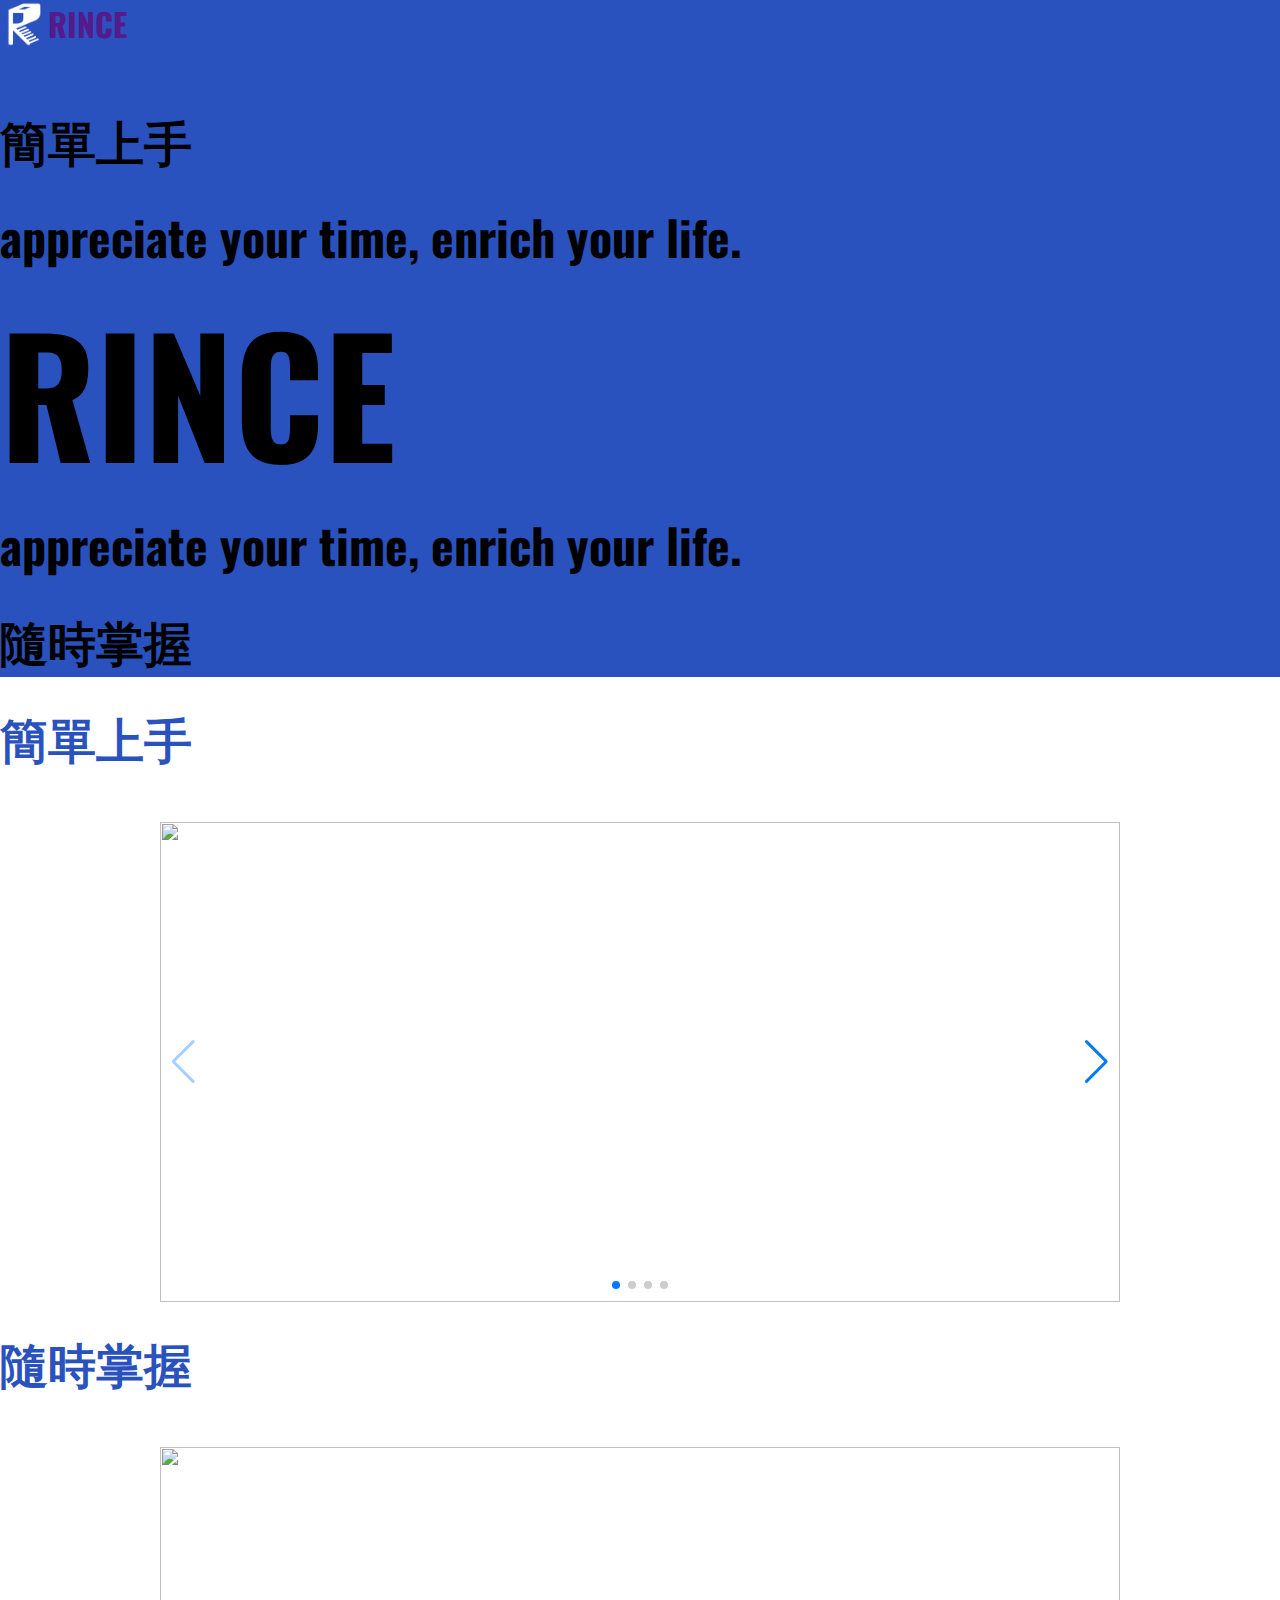
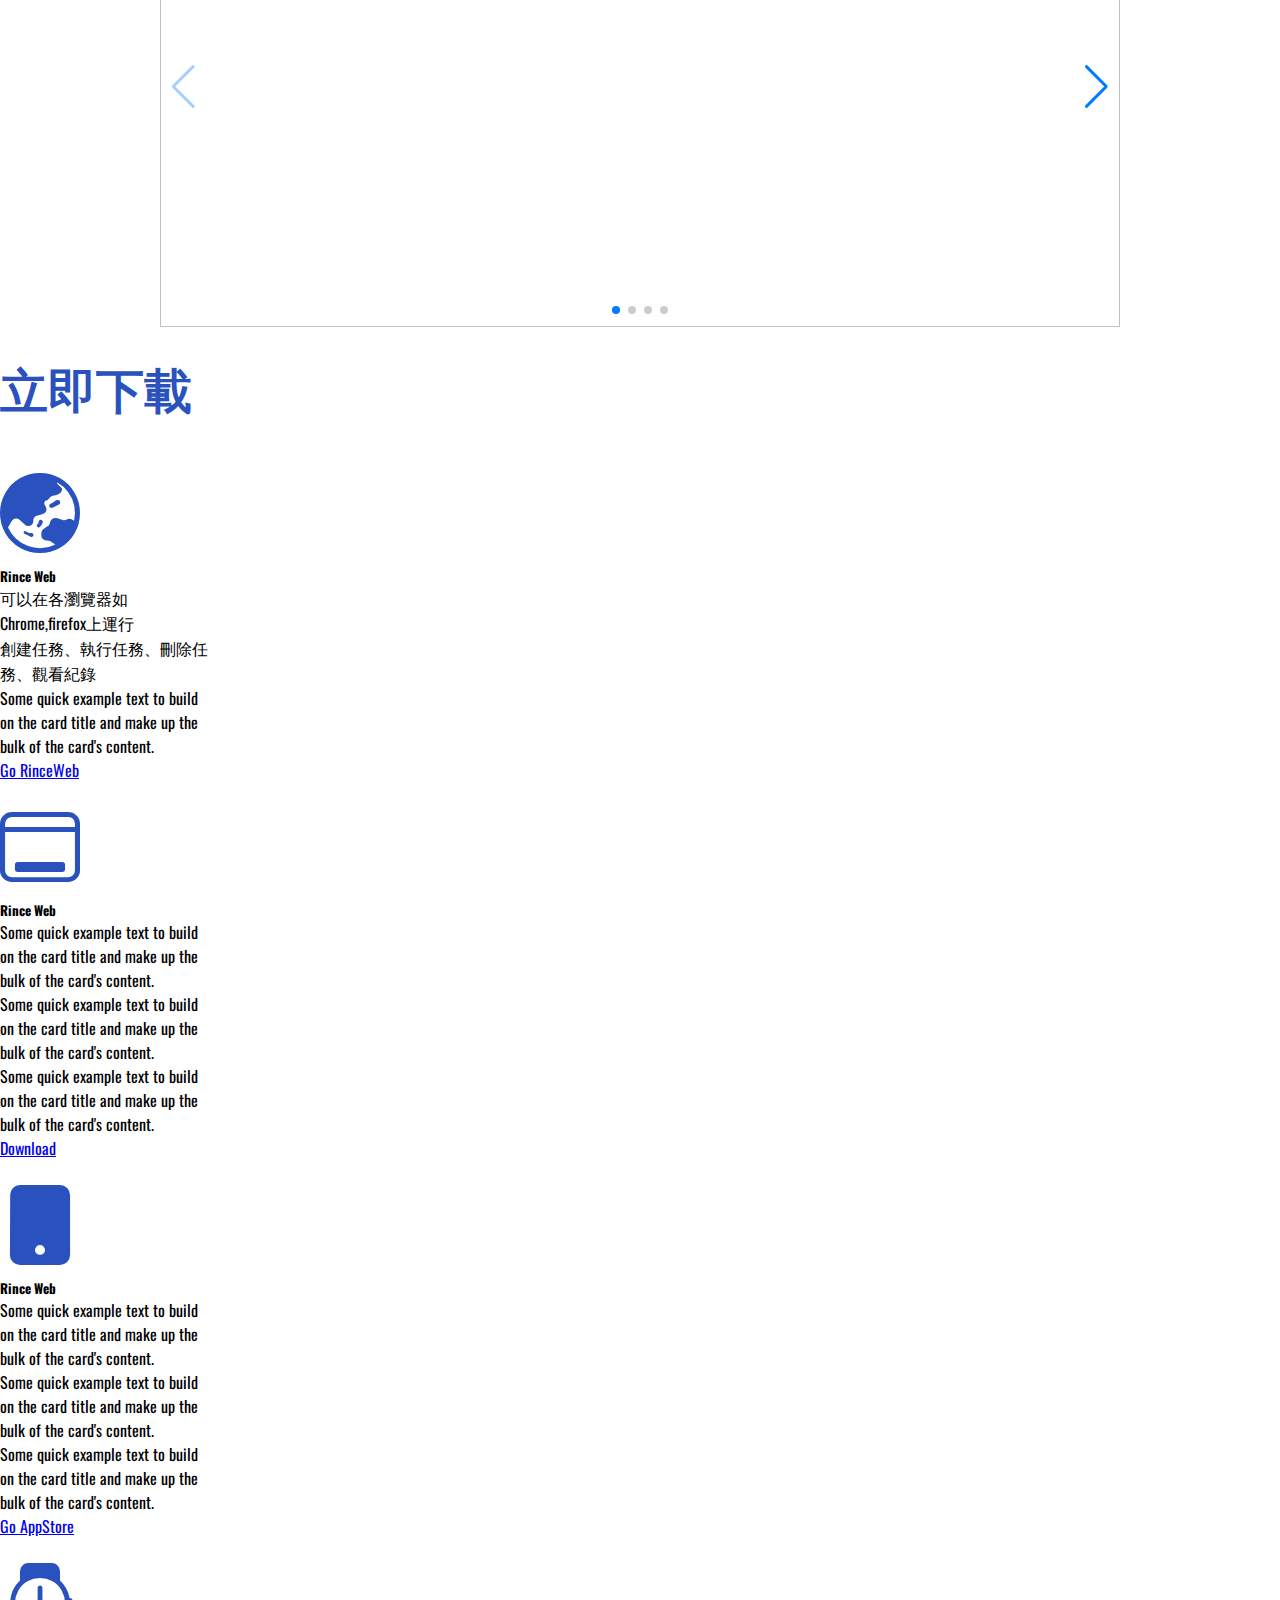
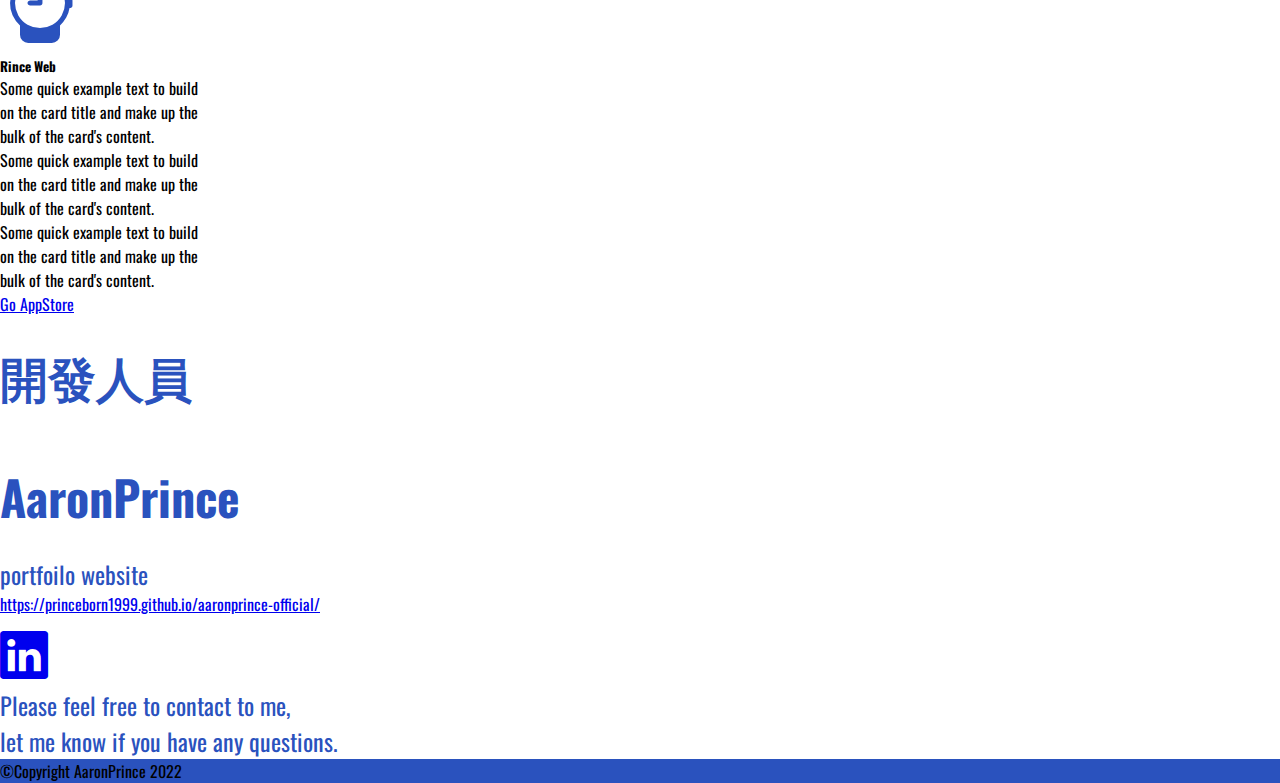
==== index.html @ 6f24a2d6 "修改portfolio size" ====
<!DOCTYPE html>
<html lang="en">
<head>
    <meta charset="UTF-8">
    <meta http-equiv="X-UA-Compatible" content="IE=edge">
    <meta name="viewport" content="width=device-width, initial-scale=1.0">
    <title>Document</title>
    <link rel="stylesheet" href="style.css">

    <!-- google fonts -->
    <link rel="preconnect" href="https://fonts.googleapis.com">
    <link rel="preconnect" href="https://fonts.gstatic.com" crossorigin>
    <link href="https://fonts.googleapis.com/css2?family=Gemunu+Libre&family=Oswald:wght@500&display=swap" rel="stylesheet"> 

    <!-- Bootstrap ICON only -->
    <link rel="stylesheet" href="https://cdn.jsdelivr.net/npm/bootstrap-icons@1.10.1/font/bootstrap-icons.css">

    <!-- Bootstrap CSS only -->
    <link href="https://cdn.jsdelivr.net/npm/bootstrap@5.2.2/dist/css/bootstrap.min.css" rel="stylesheet" integrity="sha384-Zenh87qX5JnK2Jl0vWa8Ck2rdkQ2Bzep5IDxbcnCeuOxjzrPF/et3URy9Bv1WTRi" crossorigin="anonymous">

    <!-- Bootstrap JavaScript Bundle with Popper -->
    <script src="https://cdn.jsdelivr.net/npm/bootstrap@5.2.2/dist/js/bootstrap.bundle.min.js" integrity="sha384-OERcA2EqjJCMA+/3y+gxIOqMEjwtxJY7qPCqsdltbNJuaOe923+mo//f6V8Qbsw3" crossorigin="anonymous"></script>

    <!-- JQuery -->
    <script src="https://cdnjs.cloudflare.com/ajax/libs/jquery/3.6.1/jquery.min.js"></script>
    <!-- FullPage.js -->
    <script src="https://cdnjs.cloudflare.com/ajax/libs/fullPage.js/3.1.2/fullpage.min.js"></script>
    <link rel="stylesheet" href="./style.css">

    <!-- Swiper.css -->
    <link
      rel="stylesheet"
      href="https://cdn.jsdelivr.net/npm/swiper/swiper-bundle.min.css"
    />
    <!-- Swiper.js -->
    <script src="https://cdn.jsdelivr.net/npm/swiper/swiper-bundle.min.js"></script>
</head>
<body>
 
  <!-- fullpage -->
  <div id="fullpage">
    

    <div class="section bg-blue relative " id="fullpage-section">
      <!-- header -->
      <header class="justify-content-center"><img src="./src/img/logo_white.png" style="height: 3rem;" alt=""><a href="" style="text-decoration: none;"><h1 class="text-white">RINCE</h1></a></header>
      <!-- mainsection -->
      <div>
          <br>
          <h2 class=" text-white justify-content-center d-flex fw-bold" style="font-size: 3rem;">簡單上手</h2>
          <br>
          <h2 class=" text-white justify-content-center d-flex"style="font-size: 3rem;">appreciate your time, enrich your life.</h2>
          <h1 class=" text-white justify-content-center d-flex" style="font-size: 10rem;">RINCE</h1>
          <h2 class=" text-white justify-content-center d-flex"style="font-size: 3rem;">appreciate your time, enrich your life.</h2>
          <br>
          <h2 class=" text-white justify-content-center d-flex fw-bold" style="font-size: 3rem;">隨時掌握</h2>
      </div>
      
    </div>
    
    <!-- 簡單上手 -->
    <div class="section container-sm relative" id="fullpage-section">
      <br>
      <h2 class=" blue fw-bold justify-content-center d-flex" style="font-size: 3rem;">簡單上手</h2>
      <br>
      <br>
      <div class="justify-content-center d-flex">
        <!-- Swiper.js -->
        <div class="swiper mySwiper shadow " style="height:30rem ;width:60rem">
          <div class="swiper-wrapper">
            <div class="swiper-slide"><img class="rounded" src="./src/img/65787.jpg" alt=""></div>
            <div class="swiper-slide"><img class="rounded" src="./src/img/business-woman-working-laptop.jpg" alt=""></div>
            <div class="swiper-slide"><img class="rounded" src="./src/img/multiethnic-team-partners-working-with-paralyzed-woman-sitting-wheelchair-suffering-from-chronic-disability-impairment-business-people-using-laptop-health-condition.jpg" alt=""></div>
            <div class="swiper-slide"><img class="rounded" src="./src/img/young-lesbian-lgbtq-women-couple-using-mobile-phone-home.jpg" alt=""></div>
          </div>
          <div class="swiper-button-next"></div>
          <div class="swiper-button-prev"></div>
          <div class="swiper-pagination"></div>
        </div>
        <!-- Swiper.js -->
      </div>
    </div>
    
    <!-- 隨手掌握 -->
    <div class="section container-sm relative" id="fullpage-section">
      <br>
      <h2 class=" blue fw-bold justify-content-center d-flex" style="font-size: 3rem;">隨時掌握</h2>
      <br>
      <br>
      <div class="justify-content-center d-flex">
        <!-- Swiper.js -->
        <div class="swiper mySwiper shadow " style="height:30rem ;width:60rem">
          <div class="swiper-wrapper">
            <div class="swiper-slide"><img class="rounded" src="./src/img/65787.jpg" alt=""></div>
            <div class="swiper-slide"><img class="rounded" src="./src/img/business-woman-working-laptop.jpg" alt=""></div>
            <div class="swiper-slide"><img class="rounded" src="./src/img/multiethnic-team-partners-working-with-paralyzed-woman-sitting-wheelchair-suffering-from-chronic-disability-impairment-business-people-using-laptop-health-condition.jpg" alt=""></div>
            <div class="swiper-slide"><img class="rounded" src="./src/img/young-lesbian-lgbtq-women-couple-using-mobile-phone-home.jpg" alt=""></div>
          </div>
          <div class="swiper-button-next"></div>
          <div class="swiper-button-prev"></div>
          <div class="swiper-pagination"></div>
        </div>
        <!-- Swiper.js -->
      </div>
      
    </div>

    <!-- 立即下載 -->
    <div class="section container-sm relative" id="fullpage-section">
      <br>
      
      <h2 class=" blue fw-bold justify-content-center d-flex" style="font-size: 3rem;">立即下載</h2>
      <br>
      <!-- card group -->
      <div class="d-flex justify-content-center">
        <!-- Web version -->
        <div class="card shadow m-3" style="width: 13rem;">
          <!-- <img src="..." class="card-img-top" alt="..."> -->
          <p></p>
          <i class="d-flex justify-content-center blue bi bi-globe-asia-australia" style="font-size:5rem"></i>
          <div class="card-body">
            <h5 class="card-title">Rince Web</h5>
            <p class="card-text">可以在各瀏覽器如Chrome,firefox上運行</p>
            <p class="card-text">創建任務、執行任務、刪除任務、觀看紀錄</p>
            <p class="card-text">Some quick example text to build on the card title and make up the bulk of the card's content.</p>
            <a href="#" class="btn btn-primary">Go RinceWeb</a>
          </div>
        </div>
        <!-- Desktop version -->
        <div class="card shadow m-3" style="width: 13rem;">
          <!-- <img src="..." class="card-img-top" alt="..."> -->
          <p></p>
          <i class="d-flex justify-content-center blue bi bi-window-desktop" style="font-size:5rem"></i>
          <div class="card-body">
            <h5 class="card-title">Rince Web</h5>
            <p class="card-text">Some quick example text to build on the card title and make up the bulk of the card's content.</p>
            <p class="card-text">Some quick example text to build on the card title and make up the bulk of the card's content.</p>
            <p class="card-text">Some quick example text to build on the card title and make up the bulk of the card's content.</p>
            <a href="#" class="btn btn-primary">Download</a>
          </div>
        </div>
        <!-- Mobile version -->
        <div class="card shadow m-3" style="width: 13rem;">
          <!-- <img src="..." class="card-img-top" alt="..."> -->
          <p></p>
          <i class="d-flex justify-content-center blue bi bi-tablet-fill" style="font-size:5rem"></i>
          <div class="card-body">
            <h5 class="card-title">Rince Web</h5>
            <p class="card-text">Some quick example text to build on the card title and make up the bulk of the card's content.</p>
            <p class="card-text">Some quick example text to build on the card title and make up the bulk of the card's content.</p>
            <p class="card-text">Some quick example text to build on the card title and make up the bulk of the card's content.</p>
            <a href="#" class="btn btn-primary">Go AppStore</a>
          </div>
        </div>
        <!-- Watch version -->
        <div class="card shadow m-3" style="width: 13rem;">
          <!-- <img src="..." class="card-img-top" alt="..."> -->
          <p></p>
          <i class="d-flex justify-content-center blue bi bi-watch" style="font-size:5rem"></i>
          <div class="card-body">
            <h5 class="card-title">Rince Web</h5>
            <p class="card-text">Some quick example text to build on the card title and make up the bulk of the card's content.</p>
            <p class="card-text">Some quick example text to build on the card title and make up the bulk of the card's content.</p>
            <p class="card-text">Some quick example text to build on the card title and make up the bulk of the card's content.</p>
            <a href="#" class="btn btn-primary">Go AppStore</a>
          </div>
        </div>
      </div>
    </div>
    <!-- 開發人員 -->
    <div class="section relative" id="fullpage-section">
      <br>
      <h2 class=" blue fw-bold justify-content-center d-flex" style="font-size: 3rem;">開發人員</h2>
      <br>
      <br>
      <div class="h-75">
        <h1 class=" blue fw-bold justify-content-center d-flex" style="font-size: 3rem;">AaronPrince</h1>
        <br>
        <p class=" blue fw-bold justify-content-center d-flex" style="font-size: 1.5rem;">portfoilo website</p>
        <a class=" justify-content-center d-flex" href="https://princeborn1999.github.io/aaronprince-official/">https://princeborn1999.github.io/aaronprince-official/</a>
        <p></p>
        <a href="https://www.linkedin.com/in/aaron-prince-4b9475230/" style="text-decoration: none;"><i class="  justify-content-center d-flex bi bi-linkedin" style="font-size:3rem"></i></a>
        <br>
        <p class=" blue fw-bold justify-content-center d-flex" style="font-size: 1.5rem;">Please feel free to contact to me, </p>
        <p class=" blue fw-bold justify-content-center d-flex" style="font-size: 1.5rem;">let me know if you have any questions.</p>
      </div>
      <footer class="bg-blue h-25">
        <div class="justify-content-center d-flex "><p class="text-white ">©Copyright AaronPrince 2022</p></div>  
      </footer>
    </div>


  </div>
  <!-- fullpage -->

  <!-- swiper -->
  <script>
  var swiper = new Swiper(".mySwiper", {
    spaceBetween: 30,
    centeredSlides: true,
    autoplay: {
      delay: 2500,
      disableOnInteraction: false,
    },
    pagination: {
      el: ".swiper-pagination",
      clickable: true,
    },
    navigation: {
      nextEl: ".swiper-button-next",
      prevEl: ".swiper-button-prev",
    },
  });
  </script>

  <script >
    $(document).ready(function(){
        $('#fullpage').fullpage()
    })
  </script>
</body>
</html>
---- style.css ----
* {
  margin: 0;
  padding: 0;
  -webkit-box-sizing: border-box;
          box-sizing: border-box;
  font-family: 'Gemunu Libre', sans-serif;
  font-family: 'Oswald', sans-serif;
}

header {
  height: 5em;
  display: -webkit-box;
  display: -ms-flexbox;
  display: flex;
}

.logo-img {
  height: 5em;
}
/*# sourceMappingURL=style.css.map */

.bg-blue{
  background-color: rgb(42, 82, 190);
}
.blue{
  color:rgb(42, 82, 190)
}

.swiper {
  width: 100%;
  height: 100%;
}

.swiper-slide {
  text-align: center;
  font-size: 18px;
  background: #fff;

  /* Center slide text vertically */
  display: -webkit-box;
  display: -ms-flexbox;
  display: -webkit-flex;
  display: flex;
  -webkit-box-pack: center;
  -ms-flex-pack: center;
  -webkit-justify-content: center;
  justify-content: center;
  -webkit-box-align: center;
  -ms-flex-align: center;
  -webkit-align-items: center;
  align-items: center;
}

.swiper-slide img {
  display: block;
  width: 100%;
  height: 100%;
  object-fit: cover;
  
}
---- style.css ----
* {
  margin: 0;
  padding: 0;
  -webkit-box-sizing: border-box;
          box-sizing: border-box;
  font-family: 'Gemunu Libre', sans-serif;
  font-family: 'Oswald', sans-serif;
}

header {
  height: 5em;
  display: -webkit-box;
  display: -ms-flexbox;
  display: flex;
}

.logo-img {
  height: 5em;
}
/*# sourceMappingURL=style.css.map */

.bg-blue{
  background-color: rgb(42, 82, 190);
}
.blue{
  color:rgb(42, 82, 190)
}

.swiper {
  width: 100%;
  height: 100%;
}

.swiper-slide {
  text-align: center;
  font-size: 18px;
  background: #fff;

  /* Center slide text vertically */
  display: -webkit-box;
  display: -ms-flexbox;
  display: -webkit-flex;
  display: flex;
  -webkit-box-pack: center;
  -ms-flex-pack: center;
  -webkit-justify-content: center;
  justify-content: center;
  -webkit-box-align: center;
  -ms-flex-align: center;
  -webkit-align-items: center;
  align-items: center;
}

.swiper-slide img {
  display: block;
  width: 100%;
  height: 100%;
  object-fit: cover;
  
}
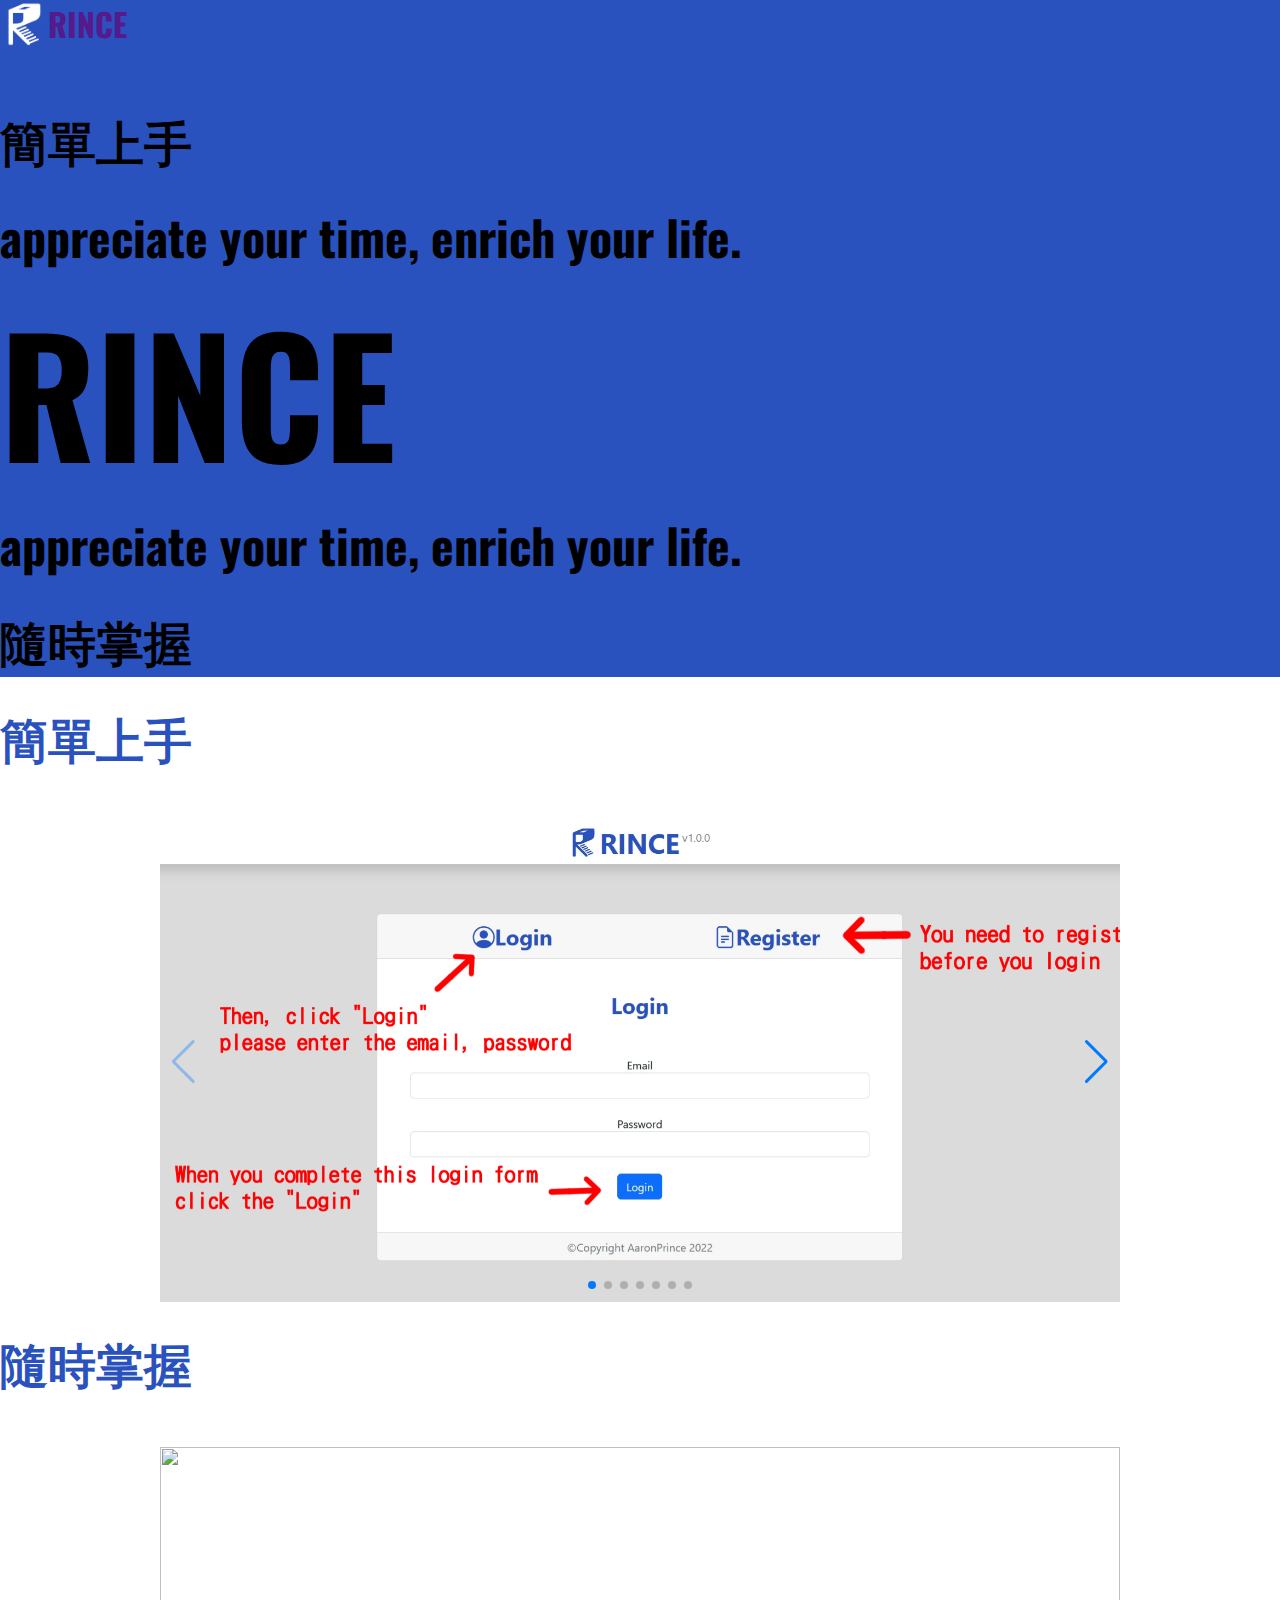
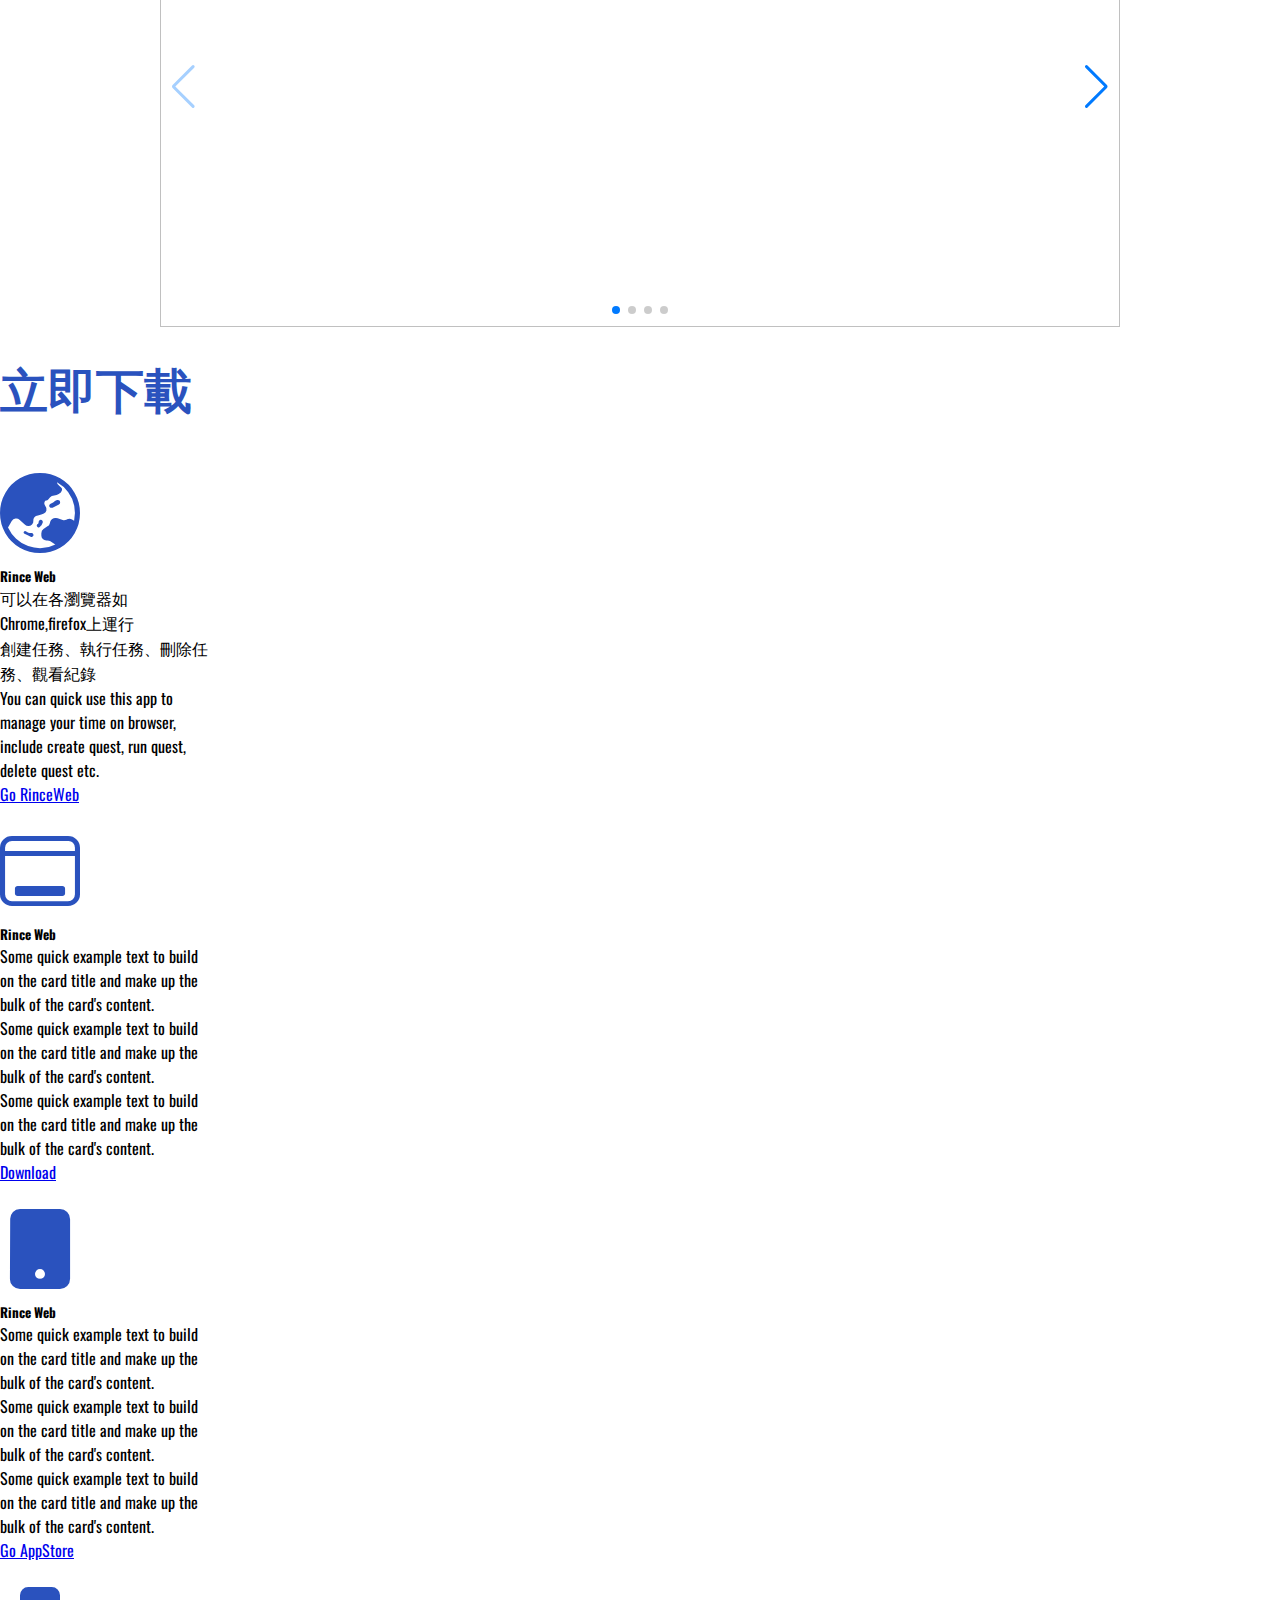
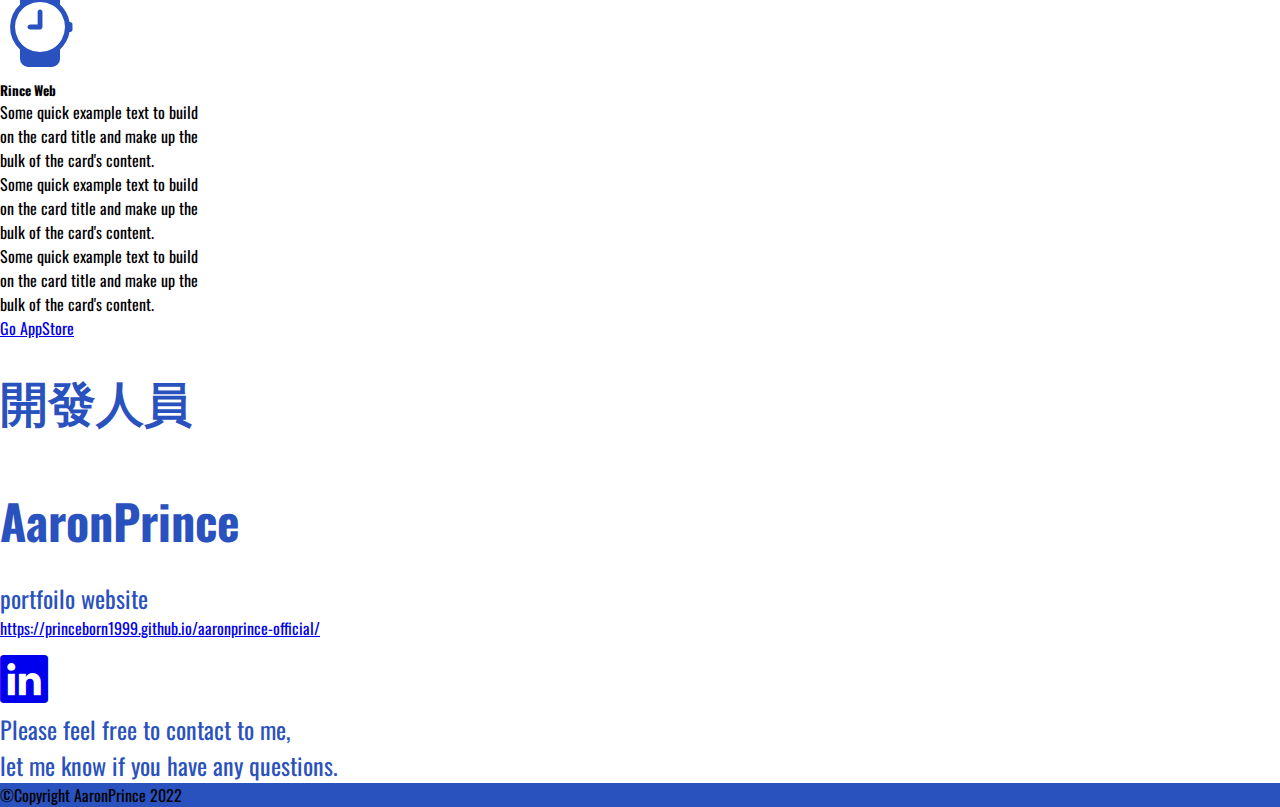
==== commit cc637fc0: "[+]新增圖片到 "簡單上手"" ====
--- a/index.html
+++ b/index.html
@@ -68,16 +68,20 @@
         <!-- Swiper.js -->
         <div class="swiper mySwiper shadow " style="height:30rem ;width:60rem">
           <div class="swiper-wrapper">
-            <div class="swiper-slide"><img class="rounded" src="./src/img/65787.jpg" alt=""></div>
-            <div class="swiper-slide"><img class="rounded" src="./src/img/business-woman-working-laptop.jpg" alt=""></div>
-            <div class="swiper-slide"><img class="rounded" src="./src/img/multiethnic-team-partners-working-with-paralyzed-woman-sitting-wheelchair-suffering-from-chronic-disability-impairment-business-people-using-laptop-health-condition.jpg" alt=""></div>
-            <div class="swiper-slide"><img class="rounded" src="./src/img/young-lesbian-lgbtq-women-couple-using-mobile-phone-home.jpg" alt=""></div>
+            <div class="swiper-slide"><img class="rounded" src="./src/img/rincetutorial/01.jpg" alt=""></div>
+            <div class="swiper-slide"><img class="rounded" src="./src/img/rincetutorial/02.jpg" alt=""></div>
+            <div class="swiper-slide"><img class="rounded" src="./src/img/rincetutorial/03.jpg" alt=""></div>
+            <div class="swiper-slide"><img class="rounded" src="./src/img/rincetutorial/04.jpg" alt=""></div>
+            <div class="swiper-slide"><img class="rounded" src="./src/img/rincetutorial/05.jpg" alt=""></div>
+            <div class="swiper-slide"><img class="rounded" src="./src/img/rincetutorial/06.jpg" alt=""></div>
+            <div class="swiper-slide"><img class="rounded" src="./src/img/rincetutorial/07.jpg" alt=""></div>
           </div>
           <div class="swiper-button-next"></div>
           <div class="swiper-button-prev"></div>
           <div class="swiper-pagination"></div>
         </div>
         <!-- Swiper.js -->
+        
       </div>
     </div>
     
@@ -122,7 +126,7 @@
             <h5 class="card-title">Rince Web</h5>
             <p class="card-text">可以在各瀏覽器如Chrome,firefox上運行</p>
             <p class="card-text">創建任務、執行任務、刪除任務、觀看紀錄</p>
-            <p class="card-text">Some quick example text to build on the card title and make up the bulk of the card's content.</p>
+            <p class="card-text">You can quick use this app to manage your time on browser, include create quest, run quest, delete quest etc.</p>
             <a href="#" class="btn btn-primary">Go RinceWeb</a>
           </div>
         </div>
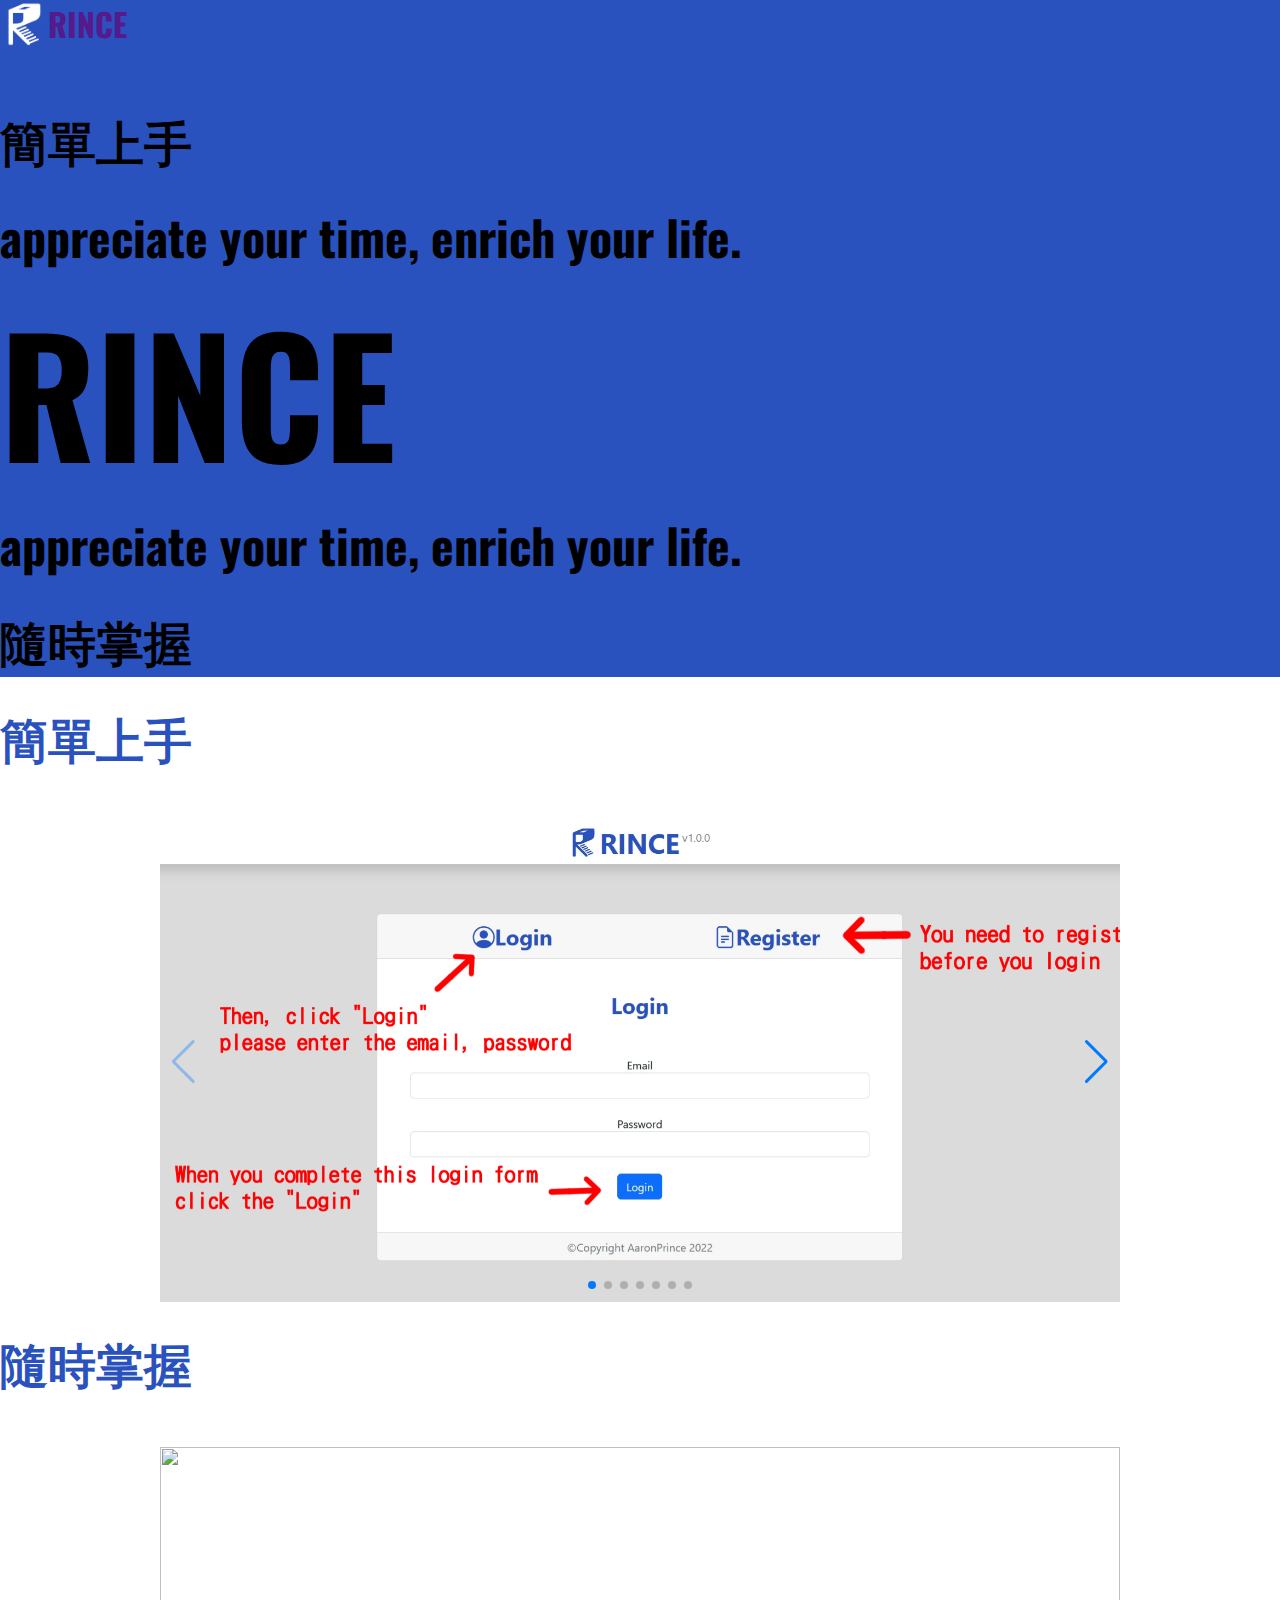
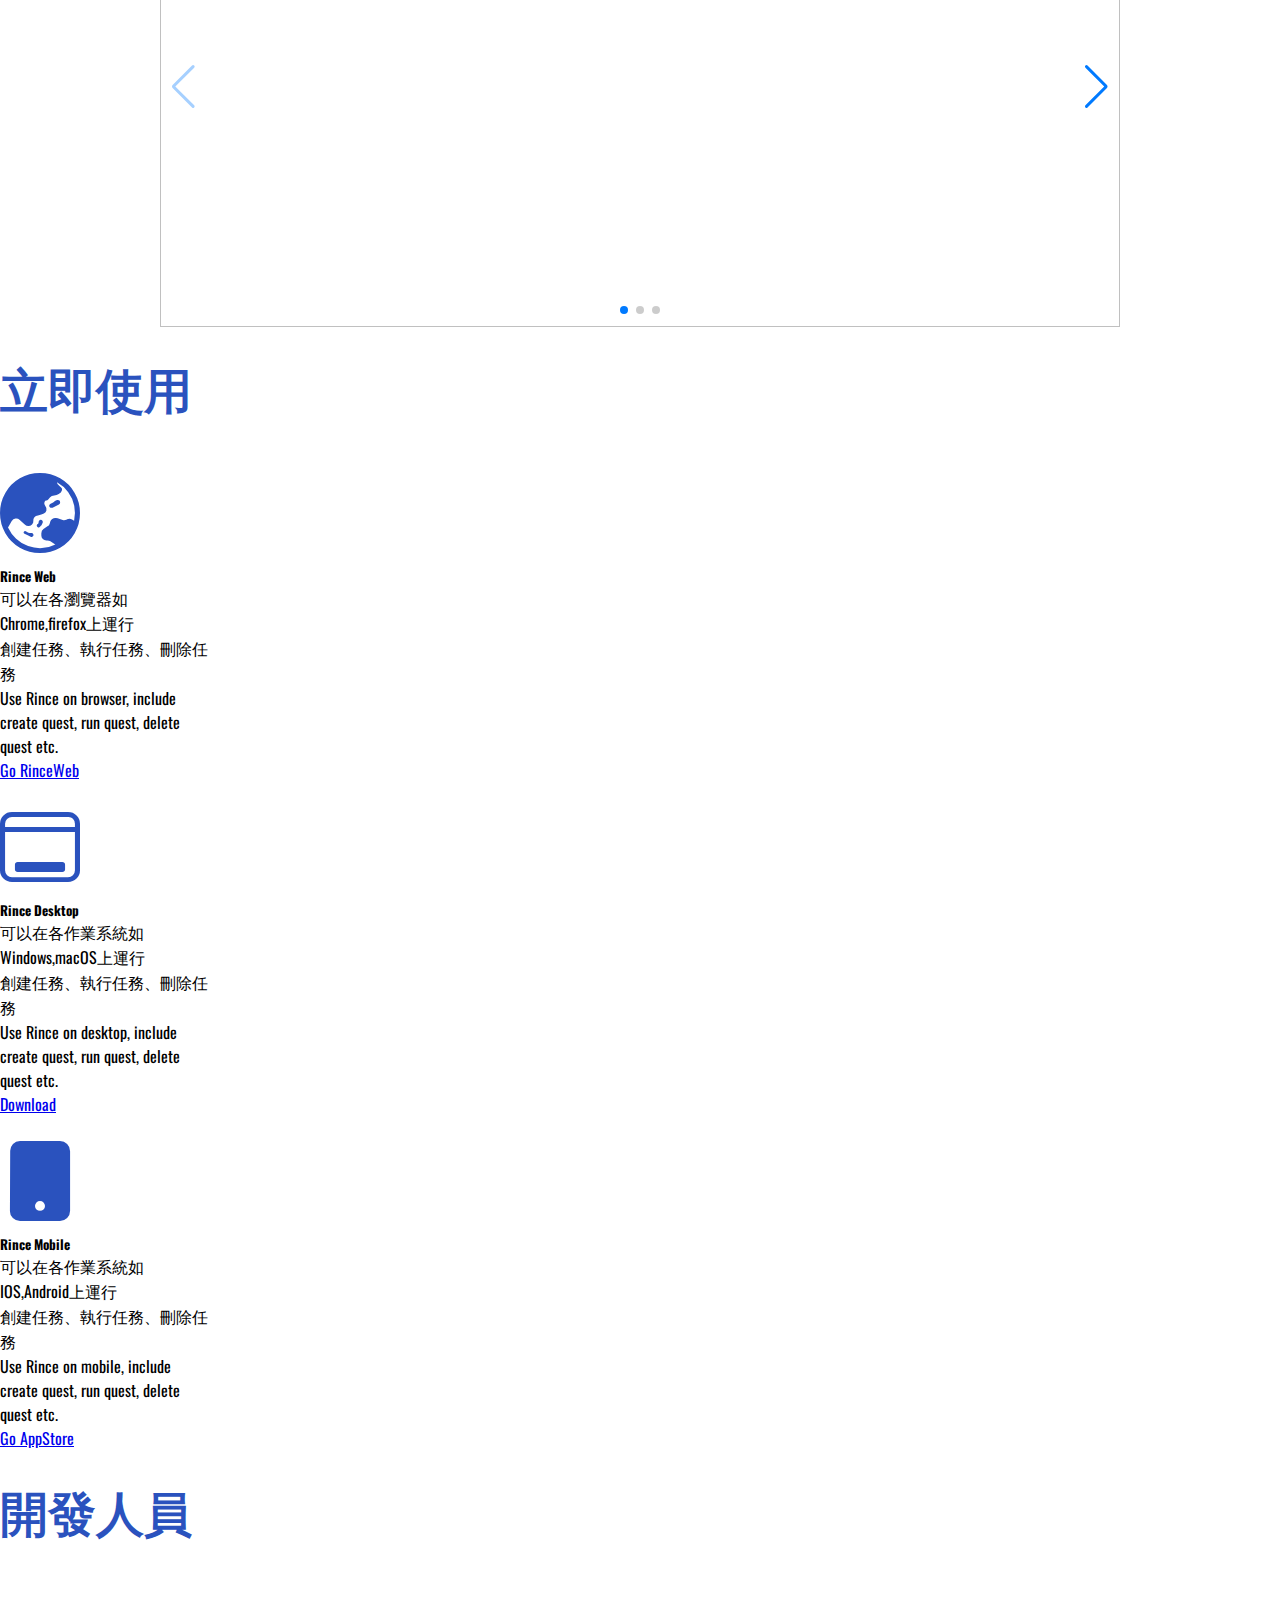
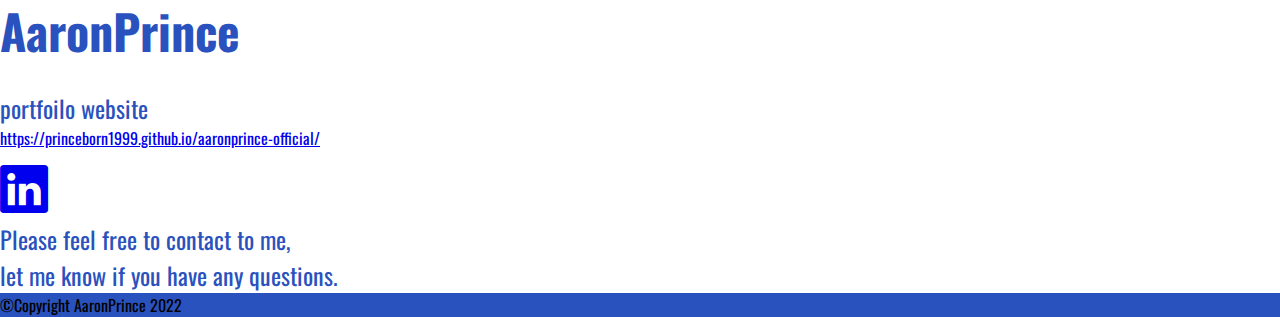
==== commit 4ce14980: "[+]更新立即使用頁面 & 刪除Watch" ====
--- a/index.html
+++ b/index.html
@@ -98,7 +98,6 @@
             <div class="swiper-slide"><img class="rounded" src="./src/img/65787.jpg" alt=""></div>
             <div class="swiper-slide"><img class="rounded" src="./src/img/business-woman-working-laptop.jpg" alt=""></div>
             <div class="swiper-slide"><img class="rounded" src="./src/img/multiethnic-team-partners-working-with-paralyzed-woman-sitting-wheelchair-suffering-from-chronic-disability-impairment-business-people-using-laptop-health-condition.jpg" alt=""></div>
-            <div class="swiper-slide"><img class="rounded" src="./src/img/young-lesbian-lgbtq-women-couple-using-mobile-phone-home.jpg" alt=""></div>
           </div>
           <div class="swiper-button-next"></div>
           <div class="swiper-button-prev"></div>
@@ -113,7 +112,7 @@
     <div class="section container-sm relative" id="fullpage-section">
       <br>
       
-      <h2 class=" blue fw-bold justify-content-center d-flex" style="font-size: 3rem;">立即下載</h2>
+      <h2 class=" blue fw-bold justify-content-center d-flex" style="font-size: 3rem;">立即使用</h2>
       <br>
       <!-- card group -->
       <div class="d-flex justify-content-center">
@@ -125,8 +124,8 @@
           <div class="card-body">
             <h5 class="card-title">Rince Web</h5>
             <p class="card-text">可以在各瀏覽器如Chrome,firefox上運行</p>
-            <p class="card-text">創建任務、執行任務、刪除任務、觀看紀錄</p>
-            <p class="card-text">You can quick use this app to manage your time on browser, include create quest, run quest, delete quest etc.</p>
+            <p class="card-text">創建任務、執行任務、刪除任務</p>
+            <p class="card-text">Use Rince on browser, include create quest, run quest, delete quest etc.</p>
             <a href="#" class="btn btn-primary">Go RinceWeb</a>
           </div>
         </div>
@@ -136,10 +135,10 @@
           <p></p>
           <i class="d-flex justify-content-center blue bi bi-window-desktop" style="font-size:5rem"></i>
           <div class="card-body">
-            <h5 class="card-title">Rince Web</h5>
-            <p class="card-text">Some quick example text to build on the card title and make up the bulk of the card's content.</p>
-            <p class="card-text">Some quick example text to build on the card title and make up the bulk of the card's content.</p>
-            <p class="card-text">Some quick example text to build on the card title and make up the bulk of the card's content.</p>
+            <h5 class="card-title">Rince Desktop</h5>
+            <p class="card-text">可以在各作業系統如Windows,macOS上運行</p>
+            <p class="card-text">創建任務、執行任務、刪除任務</p>
+            <p class="card-text">Use Rince on desktop, include create quest, run quest, delete quest etc.</p>
             <a href="#" class="btn btn-primary">Download</a>
           </div>
         </div>
@@ -148,6 +147,19 @@
           <!-- <img src="..." class="card-img-top" alt="..."> -->
           <p></p>
           <i class="d-flex justify-content-center blue bi bi-tablet-fill" style="font-size:5rem"></i>
+          <div class="card-body">
+            <h5 class="card-title">Rince Mobile</h5>
+            <p class="card-text">可以在各作業系統如IOS,Android上運行</p>
+            <p class="card-text">創建任務、執行任務、刪除任務</p>
+            <p class="card-text">Use Rince on mobile, include create quest, run quest, delete quest etc.</p>
+            <a href="#" class="btn btn-primary">Go AppStore</a>
+          </div>
+        </div>
+        <!-- Watch version -->
+        <!-- <div class="card shadow m-3" style="width: 13rem;">
+          
+          <p></p>
+          <i class="d-flex justify-content-center blue bi bi-watch" style="font-size:5rem"></i>
           <div class="card-body">
             <h5 class="card-title">Rince Web</h5>
             <p class="card-text">Some quick example text to build on the card title and make up the bulk of the card's content.</p>
@@ -155,20 +167,7 @@
             <p class="card-text">Some quick example text to build on the card title and make up the bulk of the card's content.</p>
             <a href="#" class="btn btn-primary">Go AppStore</a>
           </div>
-        </div>
-        <!-- Watch version -->
-        <div class="card shadow m-3" style="width: 13rem;">
-          <!-- <img src="..." class="card-img-top" alt="..."> -->
-          <p></p>
-          <i class="d-flex justify-content-center blue bi bi-watch" style="font-size:5rem"></i>
-          <div class="card-body">
-            <h5 class="card-title">Rince Web</h5>
-            <p class="card-text">Some quick example text to build on the card title and make up the bulk of the card's content.</p>
-            <p class="card-text">Some quick example text to build on the card title and make up the bulk of the card's content.</p>
-            <p class="card-text">Some quick example text to build on the card title and make up the bulk of the card's content.</p>
-            <a href="#" class="btn btn-primary">Go AppStore</a>
-          </div>
-        </div>
+        </div> -->
       </div>
     </div>
     <!-- 開發人員 -->
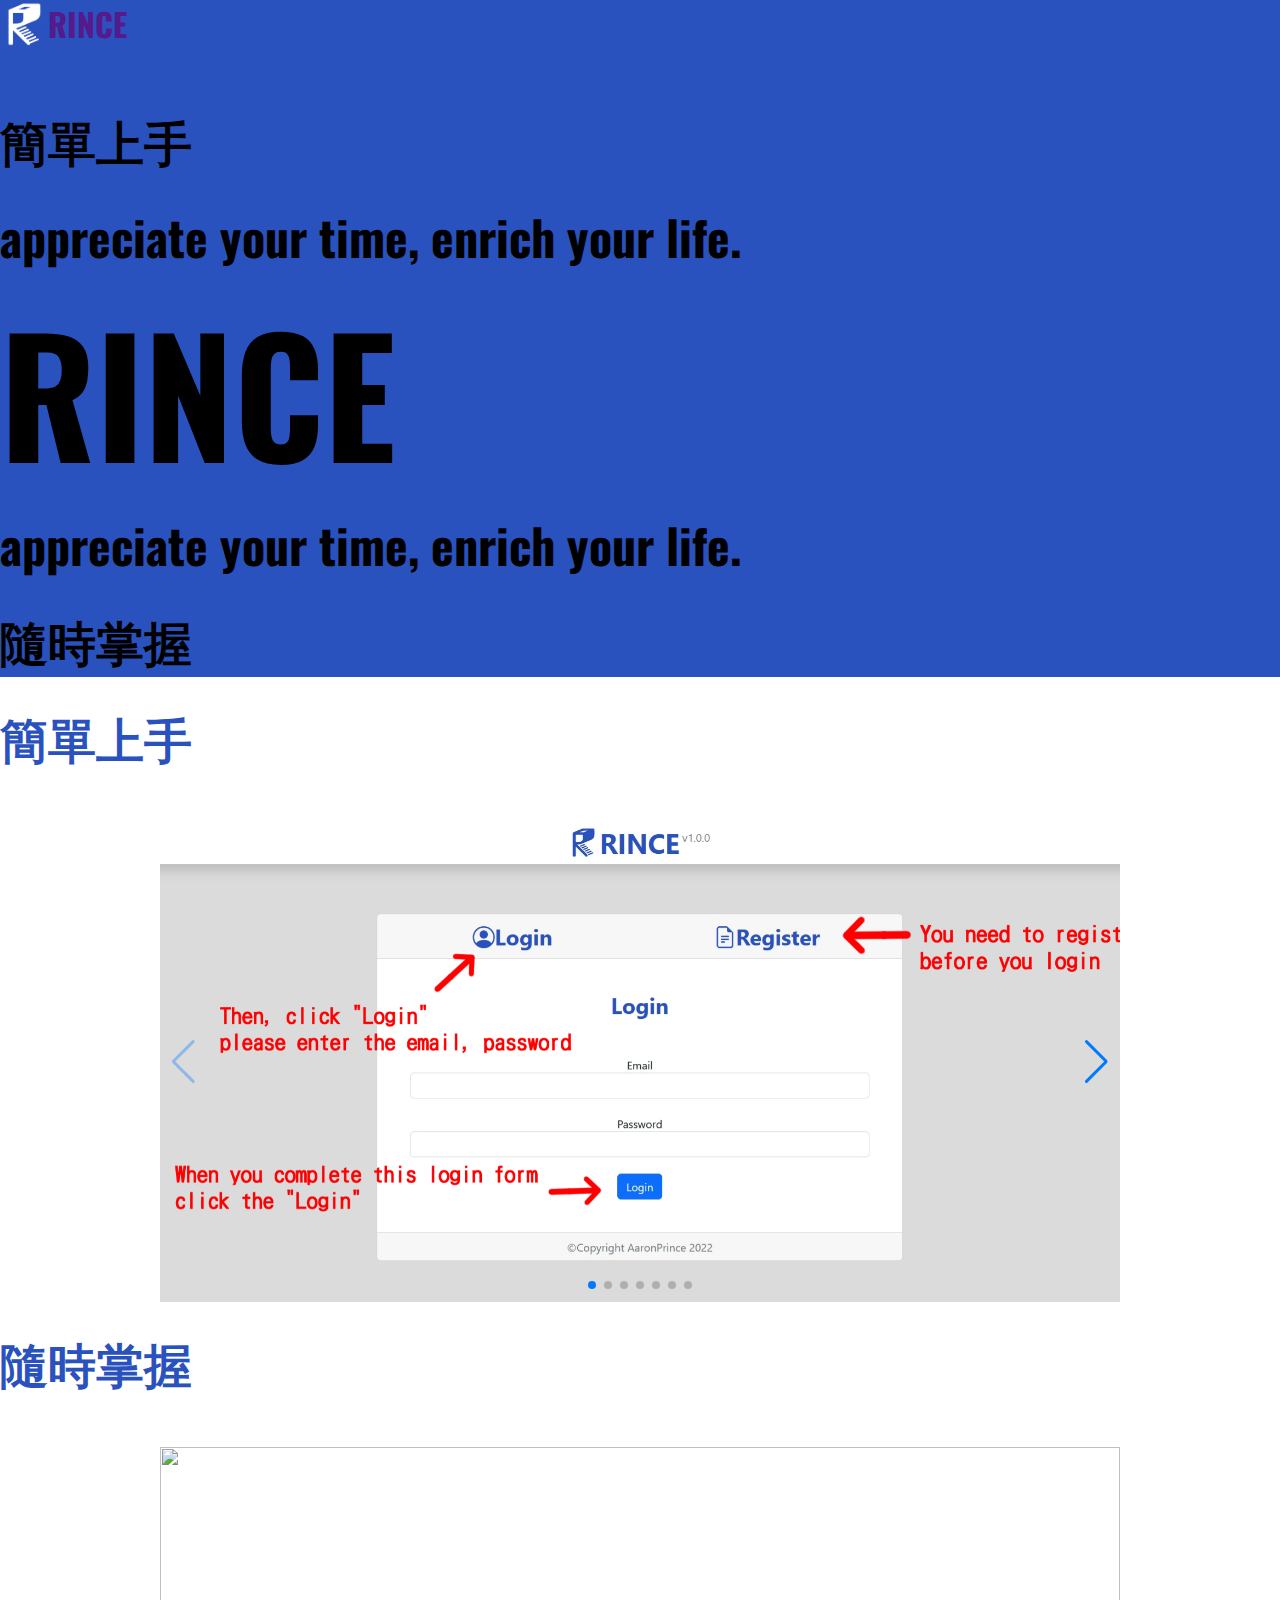
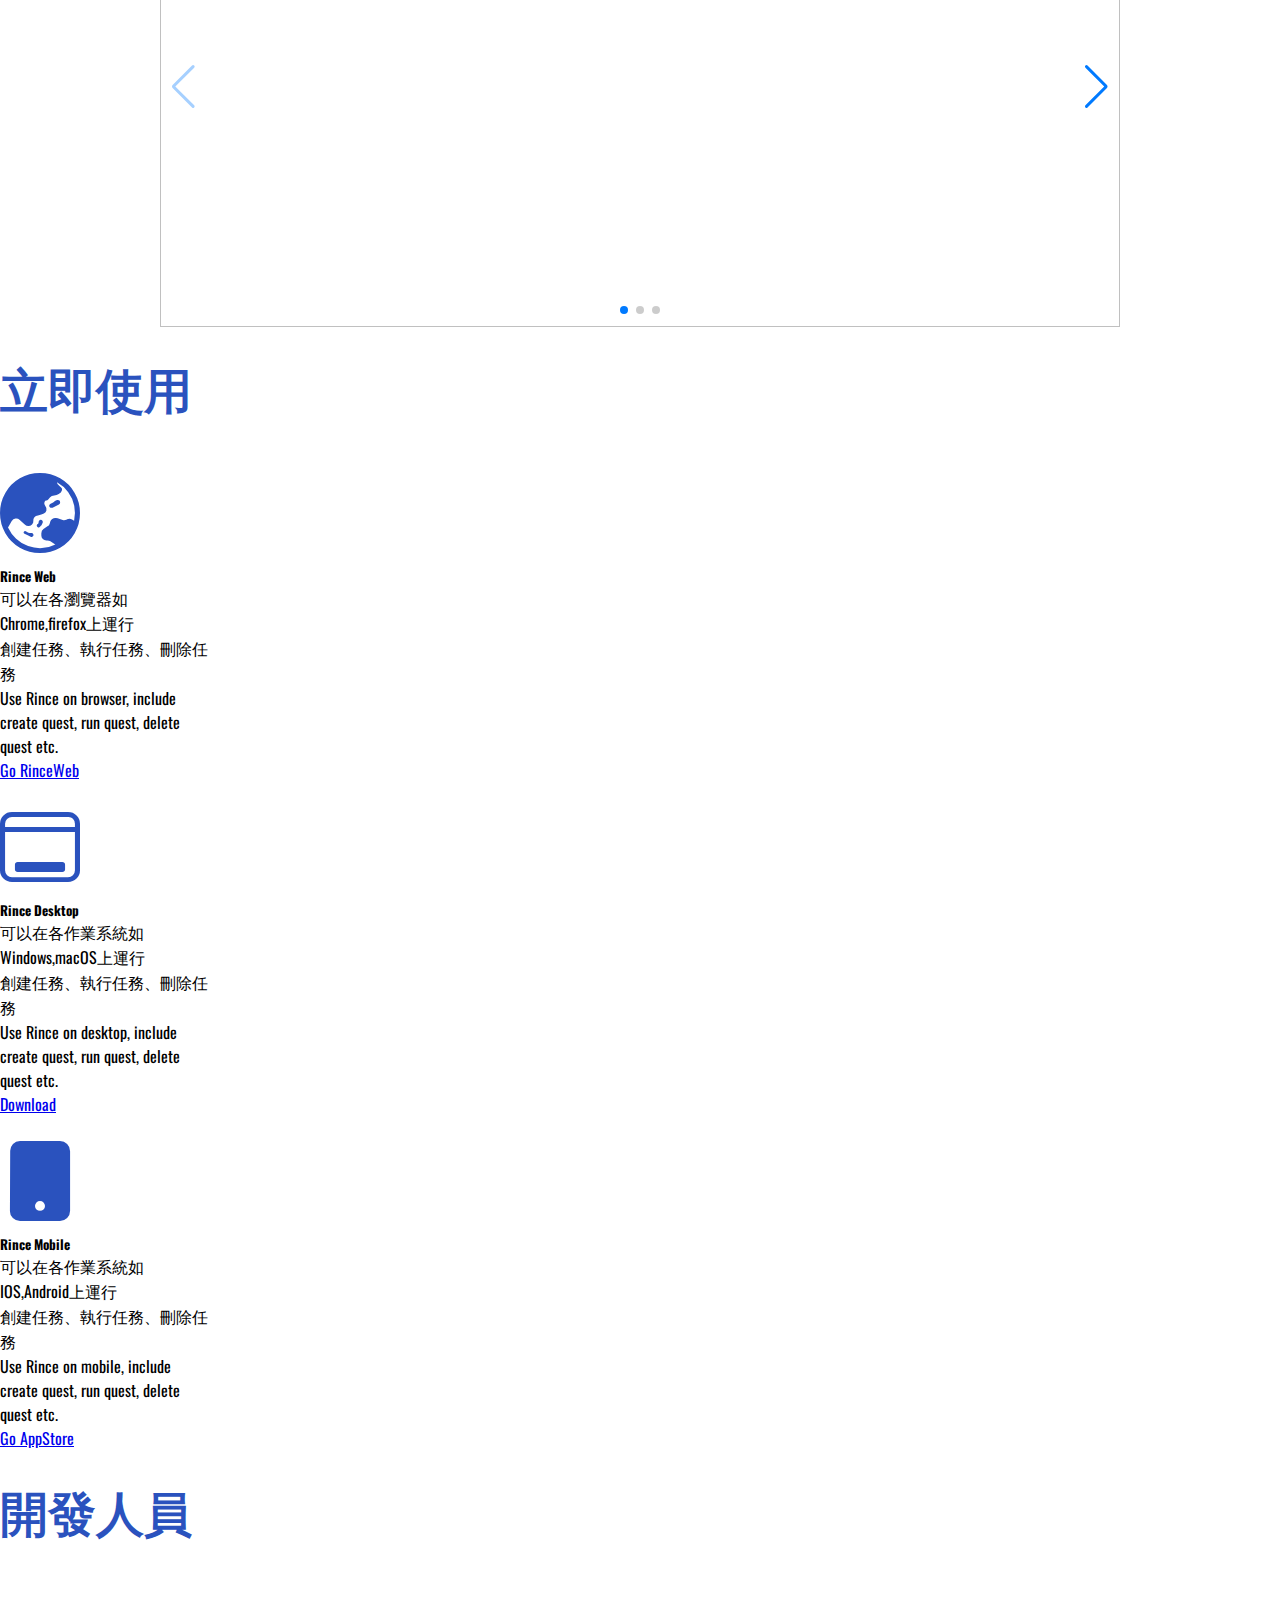
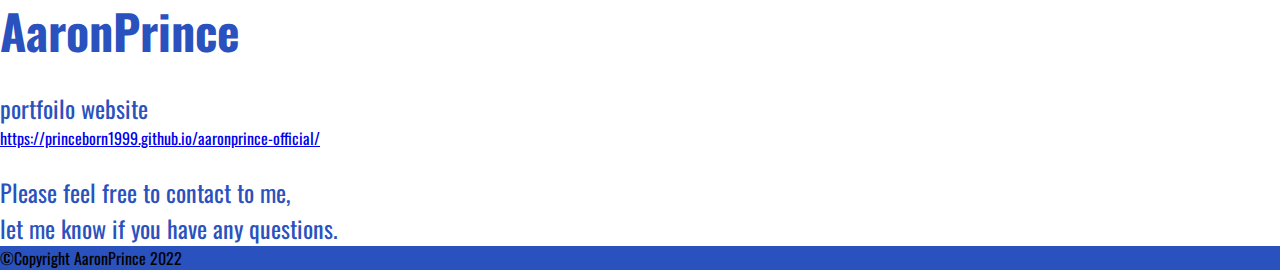
==== commit 6c297573: "先不顯示linkedin" ====
--- a/index.html
+++ b/index.html
@@ -4,7 +4,7 @@
     <meta charset="UTF-8">
     <meta http-equiv="X-UA-Compatible" content="IE=edge">
     <meta name="viewport" content="width=device-width, initial-scale=1.0">
-    <title>Document</title>
+    <title>Rince</title>
     <link rel="stylesheet" href="style.css">
 
     <!-- google fonts -->
@@ -126,7 +126,7 @@
             <p class="card-text">可以在各瀏覽器如Chrome,firefox上運行</p>
             <p class="card-text">創建任務、執行任務、刪除任務</p>
             <p class="card-text">Use Rince on browser, include create quest, run quest, delete quest etc.</p>
-            <a href="#" class="btn btn-primary">Go RinceWeb</a>
+            <a href="https://rinceweb.zeabur.app/" class="btn btn-primary">Go RinceWeb</a>
           </div>
         </div>
         <!-- Desktop version -->
@@ -139,8 +139,8 @@
             <p class="card-text">可以在各作業系統如Windows,macOS上運行</p>
             <p class="card-text">創建任務、執行任務、刪除任務</p>
             <p class="card-text">Use Rince on desktop, include create quest, run quest, delete quest etc.</p>
-            <a href="#" class="btn btn-primary">Download</a>
-          </div>
+            <a href="#" class="btn btn-secondary" >Download</a>
+          </div> 
         </div>
         <!-- Mobile version -->
         <div class="card shadow m-3" style="width: 13rem;">
@@ -152,7 +152,7 @@
             <p class="card-text">可以在各作業系統如IOS,Android上運行</p>
             <p class="card-text">創建任務、執行任務、刪除任務</p>
             <p class="card-text">Use Rince on mobile, include create quest, run quest, delete quest etc.</p>
-            <a href="#" class="btn btn-primary">Go AppStore</a>
+            <a href="#" class="btn btn-secondary">Go AppStore</a>
           </div>
         </div>
         <!-- Watch version -->
@@ -182,7 +182,7 @@
         <p class=" blue fw-bold justify-content-center d-flex" style="font-size: 1.5rem;">portfoilo website</p>
         <a class=" justify-content-center d-flex" href="https://princeborn1999.github.io/aaronprince-official/">https://princeborn1999.github.io/aaronprince-official/</a>
         <p></p>
-        <a href="https://www.linkedin.com/in/aaron-prince-4b9475230/" style="text-decoration: none;"><i class="  justify-content-center d-flex bi bi-linkedin" style="font-size:3rem"></i></a>
+        <!-- <a href="https://www.linkedin.com/in/aaron-prince-4b9475230/" style="text-decoration: none;"><i class="  justify-content-center d-flex bi bi-linkedin" style="font-size:3rem"></i></a> -->
         <br>
         <p class=" blue fw-bold justify-content-center d-flex" style="font-size: 1.5rem;">Please feel free to contact to me, </p>
         <p class=" blue fw-bold justify-content-center d-flex" style="font-size: 1.5rem;">let me know if you have any questions.</p>
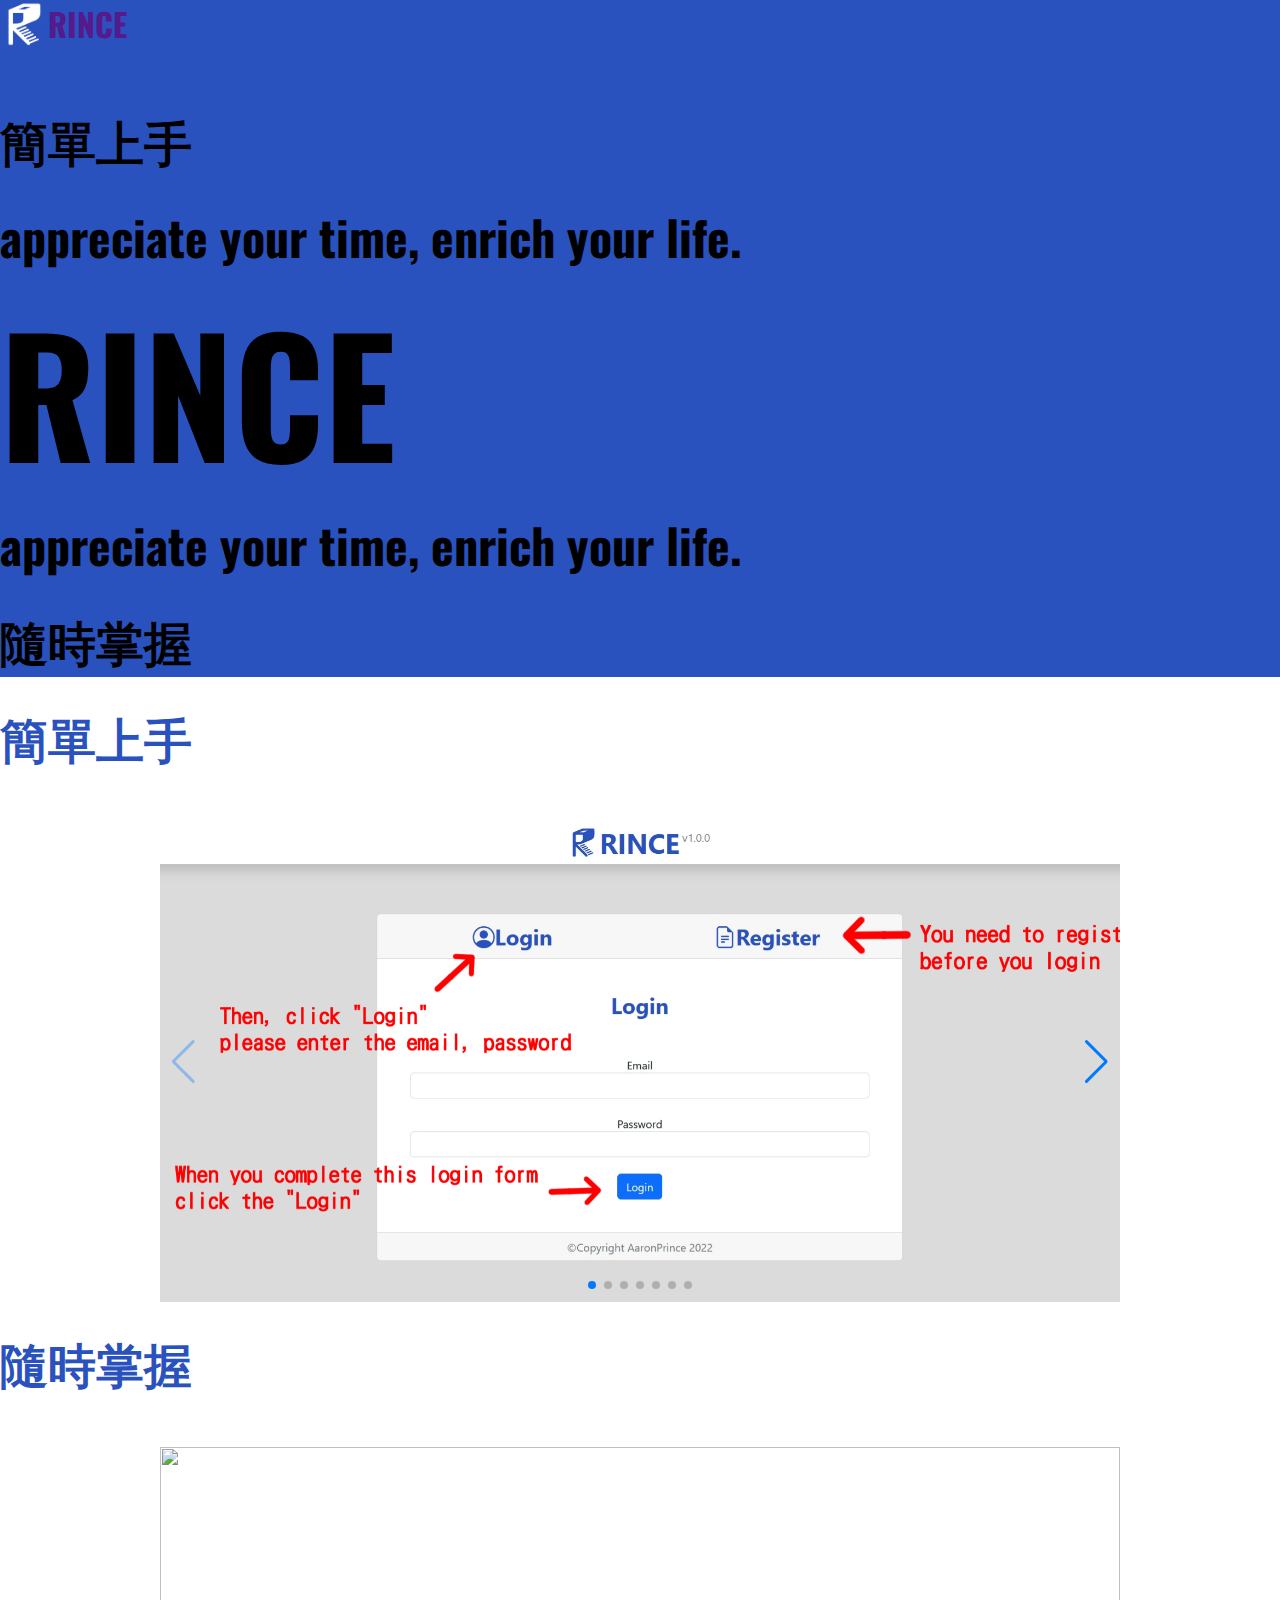
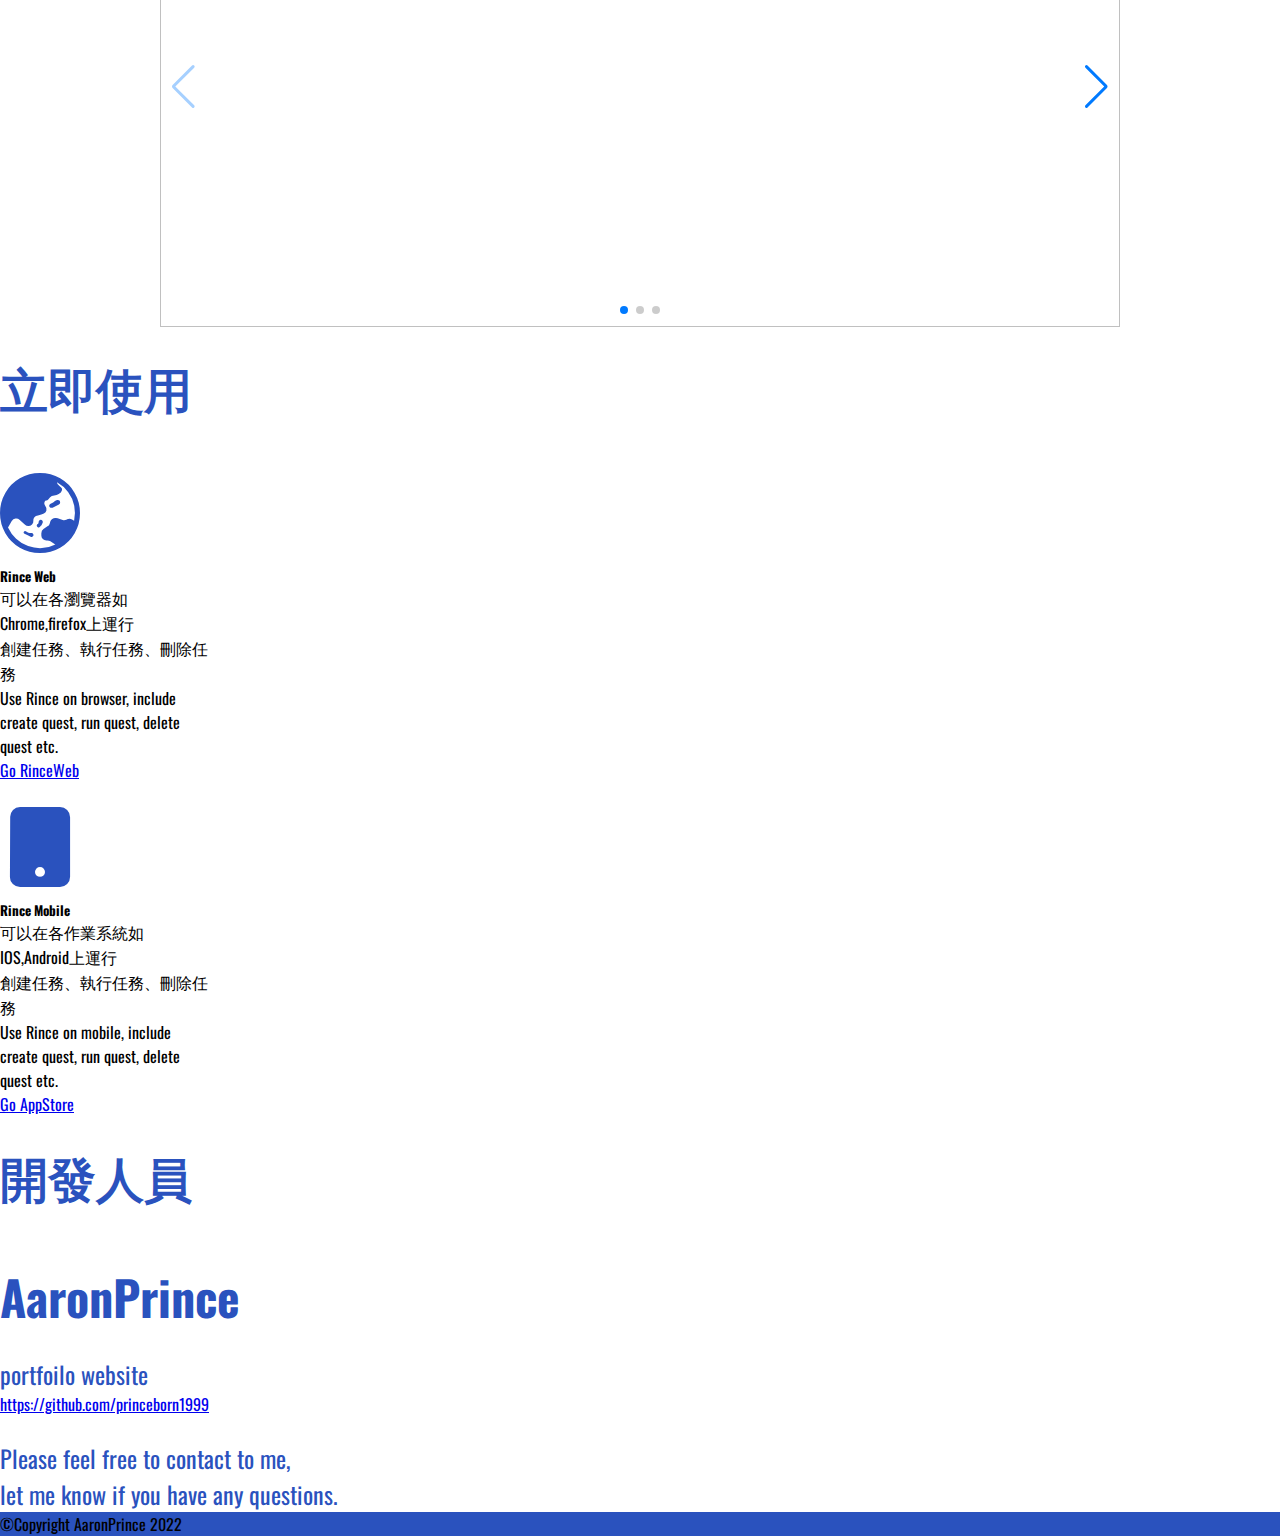
==== commit 010433b0: "移除Desktop && 更改author頁面" ====
--- a/index.html
+++ b/index.html
@@ -130,8 +130,8 @@
           </div>
         </div>
         <!-- Desktop version -->
-        <div class="card shadow m-3" style="width: 13rem;">
-          <!-- <img src="..." class="card-img-top" alt="..."> -->
+        <!-- <div class="card shadow m-3" style="width: 13rem;">
+          
           <p></p>
           <i class="d-flex justify-content-center blue bi bi-window-desktop" style="font-size:5rem"></i>
           <div class="card-body">
@@ -141,7 +141,7 @@
             <p class="card-text">Use Rince on desktop, include create quest, run quest, delete quest etc.</p>
             <a href="#" class="btn btn-secondary" >Download</a>
           </div> 
-        </div>
+        </div> -->
         <!-- Mobile version -->
         <div class="card shadow m-3" style="width: 13rem;">
           <!-- <img src="..." class="card-img-top" alt="..."> -->
@@ -180,7 +180,7 @@
         <h1 class=" blue fw-bold justify-content-center d-flex" style="font-size: 3rem;">AaronPrince</h1>
         <br>
         <p class=" blue fw-bold justify-content-center d-flex" style="font-size: 1.5rem;">portfoilo website</p>
-        <a class=" justify-content-center d-flex" href="https://princeborn1999.github.io/aaronprince-official/">https://princeborn1999.github.io/aaronprince-official/</a>
+        <a class=" justify-content-center d-flex" href="https://github.com/princeborn1999">https://github.com/princeborn1999</a>
         <p></p>
         <!-- <a href="https://www.linkedin.com/in/aaron-prince-4b9475230/" style="text-decoration: none;"><i class="  justify-content-center d-flex bi bi-linkedin" style="font-size:3rem"></i></a> -->
         <br>
